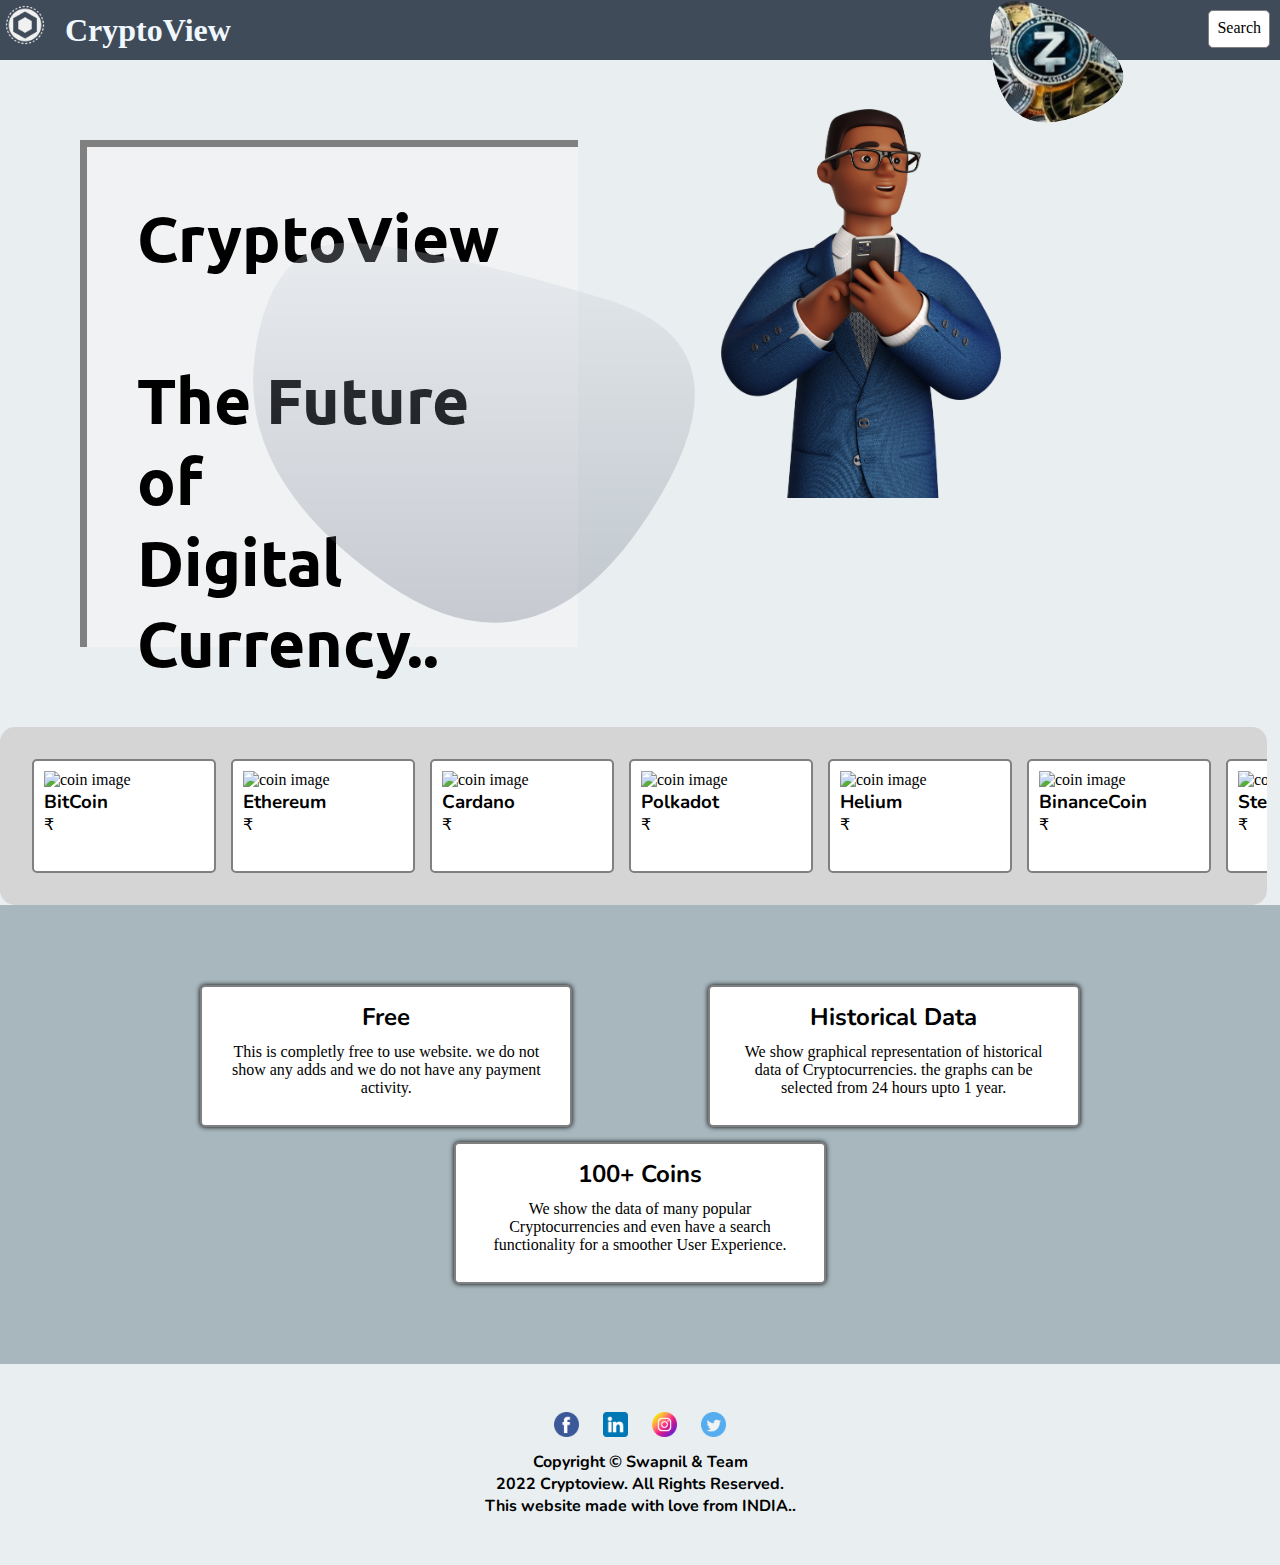
==== index.html @ e4ce4d84 "Add files via upload" ====
<!DOCTYPE html>
<html lang="en">

<head>
    <meta charset="UTF-8">
    <meta http-equiv="X-UA-Compatible" content="IE=edge">
    <meta name="viewport" content="width=device-width, initial-scale=1.0">
    <title>CryptoView</title>

    <link rel="preconnect" href="https://fonts.googleapis.com">
    <link rel="preconnect" href="https://fonts.gstatic.com" crossorigin>
    <link
        href="https://fonts.googleapis.com/css2?family=Nunito:wght@300&family=Pacifico&family=Ubuntu:wght@300&display=swap"
        rel="stylesheet">

    <script src="https://kit.fontawesome.com/421270a333.js" crossorigin="anonymous"></script>
    <link rel="stylesheet" href="index.css">

</head>
<!-- colorpalet -->
<!-- https://coolors.co/palette/f8f9fa-e9ecef-dee2e6-ced4da-adb5bd-6c757d-495057-343a40-212529 -->


<body>
    <nav class="flex_container">
        <div> <img src="./chainlink.png" alt="nav_logo"></div>
        <h1> CryptoView</h1>
        <div>
        <a href="search.html" class="anchor_btn">Search</a> 
         </div>
    </nav>
    <!-- main section containing main heading & image -->
    <section class="main flex_container">
        <!-- section 1 -->
        <h1> <span class="crypto"> CryptoView</span>
            <br>
            <br> The Future of
            <br> Digital Currency..



        </h1>

        <div class="blob">
            <svg viewBox="-80 -80 800 500" preserveAspectRatio="none" xmlns="http://www.w3.org/2000/svg"
                xmlns:xlink="http://www.w3.org/1999/xlink" width="100%" id="blobSvg">
                <g transform="translate(119.86422729492188, -32.50849914550781)">
                    <defs>
                        <linearGradient id="gradient" x1="0%" y1="0%" x2="0%" y2="100%">
                            <stop offset="0%" style="stop-color: rgb(209, 216, 224);"></stop>
                            <stop offset="100%" style="stop-color: rgb(74, 85, 104);"></stop>
                        </linearGradient>
                    </defs>
                    <path class="blob"
                        d="M398.5,363.5Q324,477,225,408.5Q126,340,136.5,257.5Q147,175,208.5,181.5Q270,188,371.5,219Q473,250,398.5,363.5Z"
                        fill="url(#gradient)"></path>
                </g>
            </svg>
        </div>
        <img src="business1.png" alt="">

        <svg class="blob2" width="300" height="200" viewBox="0 0 1000 1000" xmlns="http://www.w3.org/2000/svg">
            <defs>




                <pattern id="imageId" patternUnits="userSpaceOnUse" width="1000" height="1000">
                    <image href="image2.jpg" x="0" y="0" width="1000" height="1000" />
                </pattern>



                <clipPath id="shape">
                    <path fill="currentColor" d="M633.5,610Q373,720,331.5,428.5Q290,137,592,318.5Q894,500,633.5,610Z">
                    </path>
                </clipPath>
            </defs>



            <g clip-path="url(#shape)">
                <path fill="url(#imageId)" d="M633.5,610Q373,720,331.5,428.5Q290,137,592,318.5Q894,500,633.5,610Z" />
            </g>



        </svg>



    </section>
    <!-- second section containing top 4/5 coin information -->
    <section class="trending_coin flex_container">
        <!-- section 2 -->
        <div class="card">
            <img src="https://s2.coinmarketcap.com/static/img/coins/64x64/1.png" alt="coin image" class="float_name">
            <div class="float_right">
                <h3 class="right"> <a href="file:///G:/Geekster/Live%20Project/details.html?coin=bitcoin"></a> BitCoin
                </h3>
                <p class="right">₹<span id="bitcoin_price_container"></span></p>
            </div>
        </div>
        <div class="card">
            <img src="https://s2.coinmarketcap.com/static/img/coins/64x64/1027.png" alt="coin image" class="float_name">
            <div class="float_right">
                <h3>Ethereum </h3>
                <p> ₹ <span id="ethereum_price_container"></span></p>
            </div>
        </div>
        <div class="card">
            <img src="https://s2.coinmarketcap.com/static/img/coins/64x64/5426.png" alt="coin image" class="float_name">
            <div class="float_right">
                <h3>Cardano</h3>
                <p> ₹ <span id="cardano_price_container"></span></p>

            </div>
        </div>
        <div class="card">
            <img src="https://s2.coinmarketcap.com/static/img/coins/64x64/6636.png" alt="coin image" class="float_name">
            <div class="float_right">
                <h3>Polkadot </h3>
                <p> ₹ <span id="polkadot_price_container"></span></p>

            </div>
        </div>
        <div class="card">
            <img src="https://s2.coinmarketcap.com/static/img/coins/64x64/5665.png" alt="coin image" class="float_name">
            <div class="float_right">
                <h3>Helium </h3>
                <p> ₹ <span id="helium_price_container"></span></p>
            </div>
        </div>
        <div class="card">
            <img src="https://s2.coinmarketcap.com/static/img/coins/64x64/4687.png" alt="coin image" class="float_name">
            <div class="float_right">
                <h3>BinanceCoin </h3>
                <p> ₹ <span id="binancecoin_price_container"></span></p>

            </div>
        </div>
        <div class="card">
            <img src="https://s2.coinmarketcap.com/static/img/coins/64x64/512.png" alt="coin image" class="float_name">
            <div class="float_right">
                <h3>Stellar </h3>
                <p> ₹ <span id="stellar_price_container"></span></p>
            </div>
        </div>
        <div class="card">
            <img src="https://s2.coinmarketcap.com/static/img/coins/64x64/2.png" alt="coin image" class="float_name">
            <div class="float_right">
                <h3>LiteCoin </h3>
                <p> ₹ <span id="litecoin_price_container"></span></p>
            </div>
        </div>
        <div class="card">
            <img src="https://s2.coinmarketcap.com/static/img/coins/64x64/825.png" alt="coin image" class="float_name">
            <div class="float_right">
                <h3>Tether</h3>
                <p> ₹ <span id="dogecoin_price_container"></span></p>
            </div>
        </div>
        <div class="card">
            <img src="https://s2.coinmarketcap.com/static/img/coins/64x64/74.png" alt="coin image" class="float_name">
            <div class="float_right">
                <h3>Dogecoin </h3>
                <p> ₹ <span id="tether_price_container"></span></p>
            </div>
        </div>




    </section>
    <!-- third section containing the main features of the website -->
    <section class="features flex_container">
        <!-- section 3 -->
        <div class="card">
            <h2>Free</h2>
            <p>This is completly free to use website. we do not show any adds and we do not have any payment activity.
            </p>
        </div>
        <div class="card">
            <h2>Historical Data</h2>
            <p>We show graphical representation of historical data of Cryptocurrencies. the graphs can be selected from
                24 hours upto 1 year. </p>
        </div>
        <div class="card">
            <h2>100+ Coins</h2>
            <p>We show the data of many popular Cryptocurrencies and even have a search functionality for a smoother
                User Experience.
            </p>
        </div>



    </section>
    <!-- this is the footer containing copyright, created by etc. -->
    <div class="footer">

        <a href="#"><img class="flaticon" src="facebook.png" alt=""></a>
        &emsp;
        <a href="#"><img class="flaticon" src="linkedin.png" alt=""></a>
        &emsp;
        <a href="#"><img class="flaticon" src="instagram.png" alt=""></a>
        &emsp;
        <a href="#"><img class="flaticon" src="twitter.png" alt=""></a>
        <h4 class="footer_h3">Copyright &copy Swapnil &amp; Team </h4>
        <h4>2022 Cryptoview. All Rights Reserved.</h4>
        <h4>This website made with love from INDIA.. </h4>

    </div>
    <script src="index.js">

    </script>
</body>

</html>
---- index.css ----
body {
  margin: 0px;
  background-color: #e9eff0;
  width: 100%;
}

h1,h2,h3,h4,h5,h6,
p {
  margin: 0px;
}
h3,h2,h4 {
  font-family: "Nunito", sans-serif;
}
.footer_h3 {
  padding-top: 10px;
}
.blob {
  position: absolute;
  left: -250px;
  top: -100px;
  width: 1200px;
  height: 1000px;
  opacity: 50%;
}

.main > h1 {
  font-family: "Ubuntu", sans-serif;
  background-color: #f1f2f4;
  height: 400px;
  padding: 50px;
  border-top: 7px solid gray;
  border-left: 7px solid gray;
  width: 500px;
}
h2 {
  position: relative;
  bottom: 10px;
}

nav {
  display: flex;
  height: 60px;
  background-color: #404b59;
  color: aliceblue;
  justify-content: flex-start;
}
nav img{
  display: flex;
  align-items: center;
  width: 50px;
}
nav h1{
  display: flex;
  align-items: center;
}
.flex_container {
  display: flex;
  gap: 15px;
}
.main {
  padding: 5rem;
  justify-content: space-evenly;
  font-size: xx-large;
  align-items: center;
}
.main > img {
  width: 280px;
  position: relative;
  left: 10vw;
  top: -10vh;
}
.image2 {
  position: relative;
  bottom: 120px;
  opacity: 80%;
}
.blob2 {
  width: 400px;
  height: 400px;
  position: relative;
  bottom: 35vh;
}
.blob3 {
  position: absolute;
  top: -50px;
  right: -40px;
}
.float_right {
  width: 140px;
}

.trending_coin {
  background-color: #d1d1d1e0;
  padding: 2rem;
  border-radius: 15px;
  flex-wrap: nowrap;
  overflow-x: scroll;
  width: 94vw;
}

.features {
  padding: 5rem;
  background-color: #a7b7bd;
  justify-content: space-evenly;
  flex-wrap: wrap;
}

.features > .card {
  text-align: center;
  padding: 1.5rem;
  width: 25vw;
  overflow: hidden;
  box-shadow: 0px 0px 5px black;
}
.card > img {
  width: 20%;
}
.card {
  width: 200px;
  height: 90px;
  padding: 10px;
  padding-right: 30px;
  border-radius: 5px;
  border: solid 2px gray;
  background-color: rgb(255, 255, 255);
}
.card:hover{
  box-shadow:10px 10px 2px  rgb(27, 25, 25) ;
  position: relative;
  top: -5px;
  left: -5px;

}
.footer {
  padding: 3rem;
  text-align: center;
}
.flaticon {
  width: 25px;
  height: 25px;
}
@media screen and (max-width:600px) {
  nav h1{
    display: none;
  }
}
.anchor_btn{
  border: 1px solid gray;
  padding: 0.5rem;
  border-radius: 5px;
  text-decoration: none;
  background-color: #ffffff;
 
  height: 20px;
  position:absolute;
  top: 10px;
  right: 10px;
  color: black;
}
.anchor_btn:hover{
  background-color: #5e5e5e;
  color: white;
}
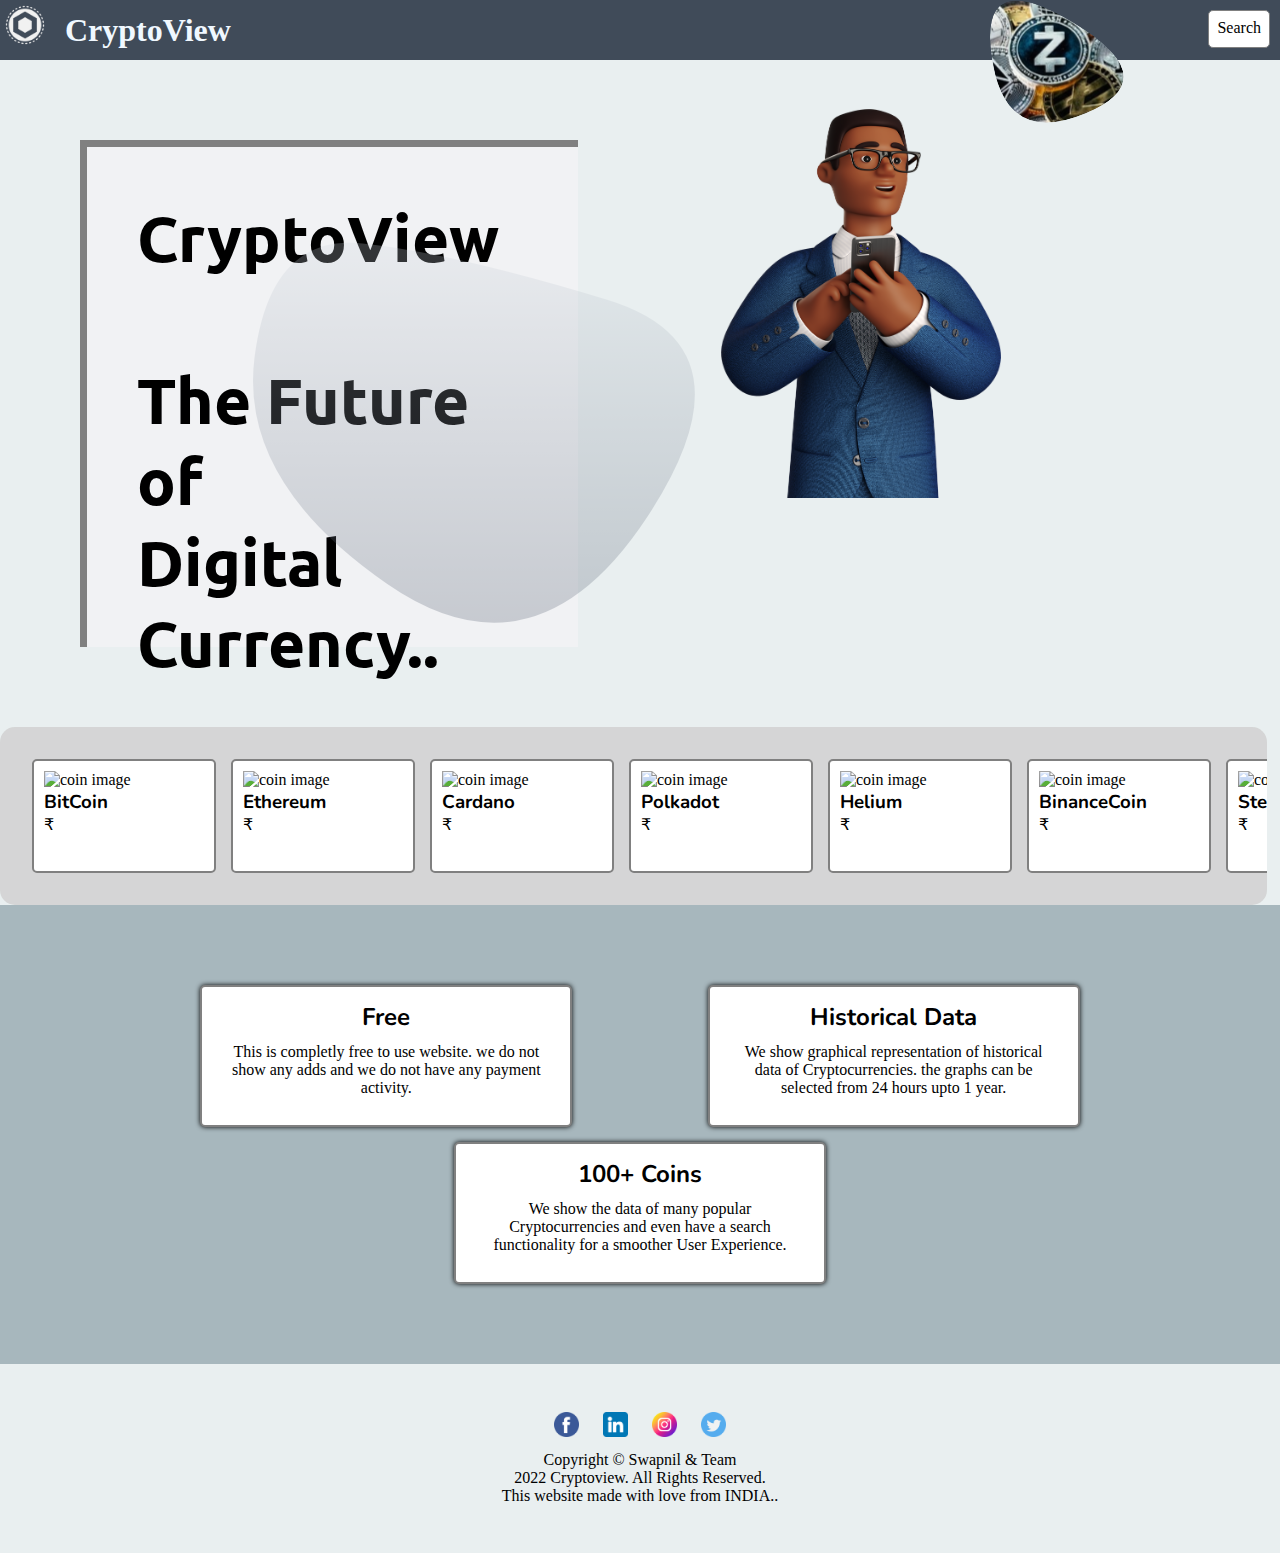
==== commit e2bb9d25: "Update index.html" ====
--- a/index.html
+++ b/index.html
@@ -205,9 +205,9 @@
         <a href="#"><img class="flaticon" src="instagram.png" alt=""></a>
         &emsp;
         <a href="#"><img class="flaticon" src="twitter.png" alt=""></a>
-        <h4 class="footer_h3">Copyright &copy Swapnil &amp; Team </h4>
-        <h4>2022 Cryptoview. All Rights Reserved.</h4>
-        <h4>This website made with love from INDIA.. </h4>
+        <p class="footer_h3">Copyright &copy Swapnil &amp; Team </p>
+        <p>2022 Cryptoview. All Rights Reserved.</p>
+        <p>This website made with love from INDIA.. </p>
 
     </div>
     <script src="index.js">
@@ -215,4 +215,4 @@
     </script>
 </body>
 
-</html>+</html>
